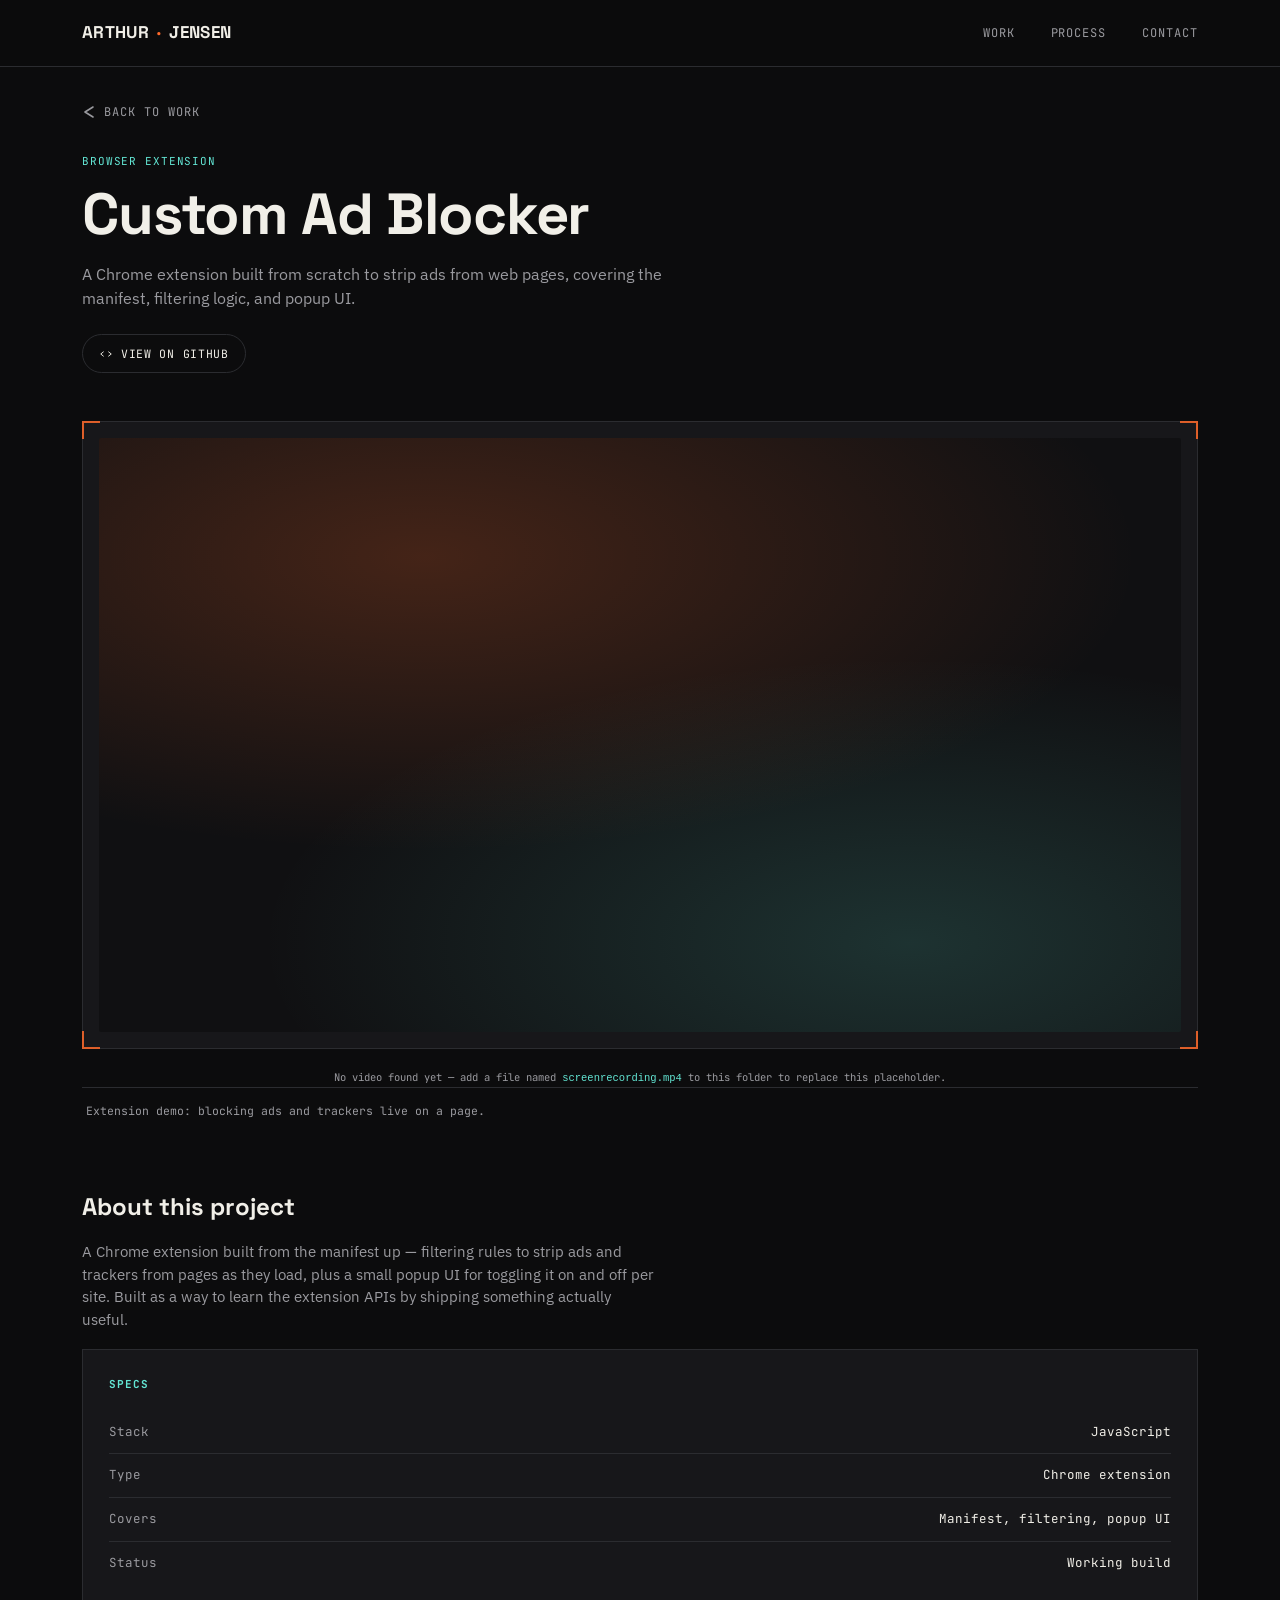
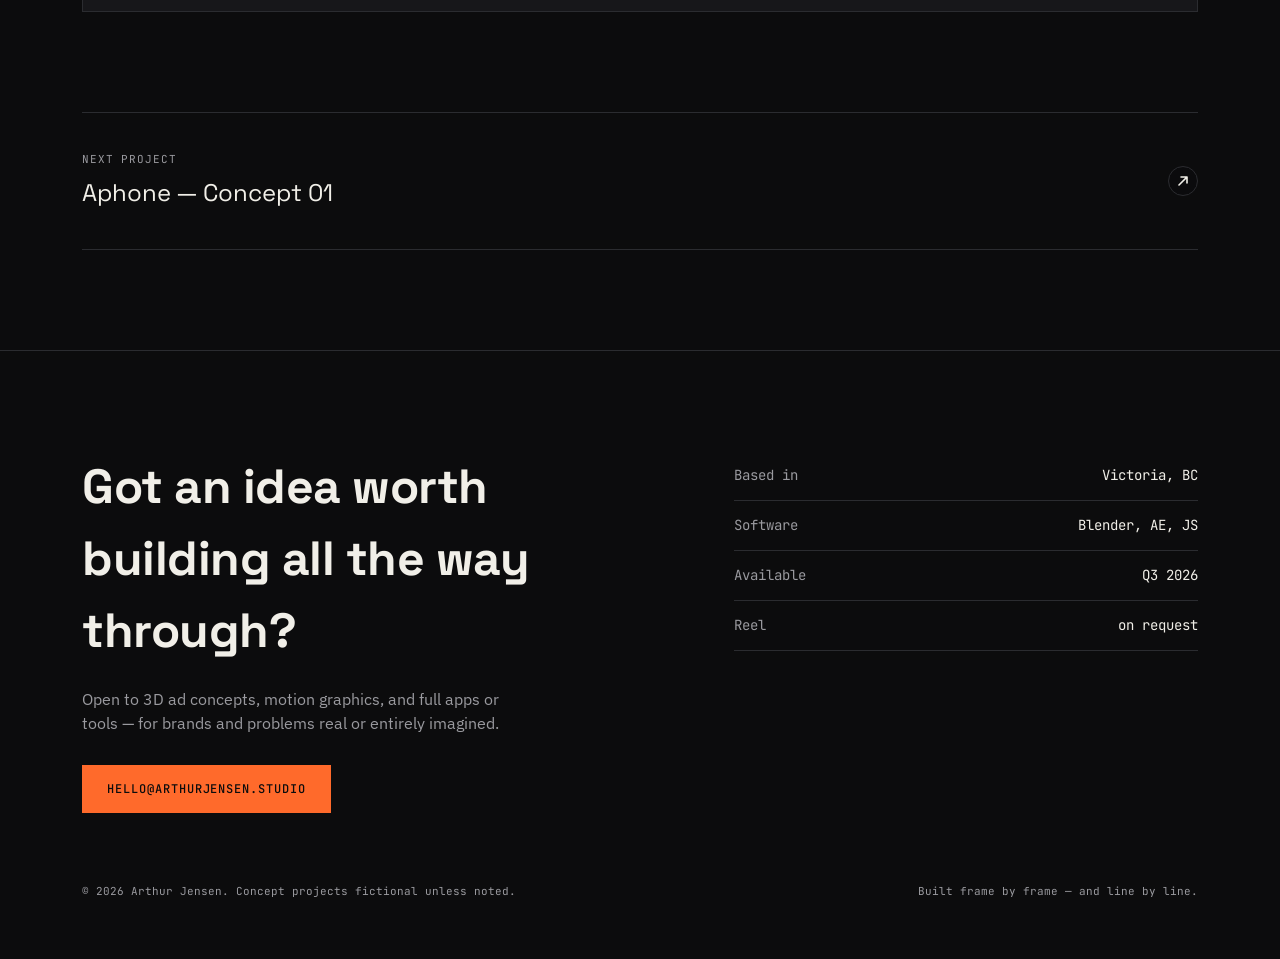
==== adblocker.html @ 3c368dd6 "Add files via upload" ====
<!DOCTYPE html>
<html lang="en">
<head>
<meta charset="UTF-8">
<meta name="viewport" content="width=device-width, initial-scale=1.0">
<title>Custom Ad Blocker — Arthur Jensen</title>
<link rel="preconnect" href="https://fonts.googleapis.com">
<link href="https://fonts.googleapis.com/css2?family=Space+Grotesk:wght@400;500;600;700&family=IBM+Plex+Sans:wght@400;500;600&family=JetBrains+Mono:wght@400;500&display=swap" rel="stylesheet">
<link rel="stylesheet" href="styles.css">
</head>
<body>

<header>
  <nav>
    <a href="index.html" class="logo">ARTHUR<span>·</span>JENSEN</a>
    <div class="navlinks">
      <a href="index.html#work">Work</a>
      <a href="index.html#process">Process</a>
      <a href="index.html#contact">Contact</a>
    </div>
  </nav>
</header>

<main class="wrap">
  <a class="back-link" href="index.html#work"><svg viewBox="0 0 14 14"><path d="M11 2 L3 7 L11 12" stroke="#9a9a9f" stroke-width="1.6" fill="none" stroke-linecap="round" stroke-linejoin="round"/></svg> Back to work</a>

  <div class="detail-head">
    <div class="card-tag">Browser extension</div>
    <h1>Custom Ad Blocker</h1>
    <p class="lede">A Chrome extension built from scratch to strip ads from web pages, covering the manifest, filtering logic, and popup UI.</p>
    <a class="repo-link" href="https://github.com/ArthurJensen/Adblocking-Extension" target="_blank" rel="noopener noreferrer">
      <svg viewBox="0 0 24 24" fill="none" stroke="currentColor" stroke-width="1.6"><path d="M8 8 L3 12 L8 16 M16 8 L21 12 L16 16"/></svg>
      View on GitHub
    </a>
  </div>

  <!-- VIDEO: to add your video, put a file named "screenrecording.mp4" in this same folder.
       This page will find it automatically and swap out the placeholder below.
       To use a video hosted elsewhere (e.g. Bunny Stream, Cloudflare R2) instead,
       just change the src="screenrecording.mp4" attribute on the <source> tag to your full video URL. -->
  <div class="hud video-frame">
    <div class="c2"></div>
    <div class="video-inner">
      <iframe src="https://player.vimeo.com/video/1206309788?badge=0&amp;autopause=0&amp;player_id=0&amp;app_id=58479"
        style="position:absolute;top:0;left:0;width:100%;height:100%;border:0;"
        frameborder="0"
        allow="autoplay; fullscreen; picture-in-picture; clipboard-write; encrypted-media; web-share"
        referrerpolicy="strict-origin-when-cross-origin"
        title="APHONE AD"></iframe>
    </div>
  </div>
  <script src="https://player.vimeo.com/api/player.js"></script>
        <p class="video-missing">No video found yet — add a file named <code>screenrecording.mp4</code> to this folder to replace this placeholder.</p>
      </div>
    </div>
  </div>
  <p class="video-caption">Extension demo: blocking ads and trackers live on a page.</p>
  <script>
    (function(){
      var v = document.getElementById('proj-video');
      var ph = document.getElementById('proj-placeholder');
      v.addEventListener('loadedmetadata', function(){ v.style.display = 'block'; ph.style.display = 'none'; });
      v.addEventListener('error', function(){ v.style.display = 'none'; ph.style.display = 'flex'; }, true);
    })();
  </script>

    <div class="detail-body">
      <h2>About this project</h2>
      <p>A Chrome extension built from the manifest up — filtering rules to strip ads and trackers from pages as they load, plus a small popup UI for toggling it on and off per site. Built as a way to learn the extension APIs by shipping something actually useful.</p>
    </div>
    <div class="spec-panel">
      <h3>Specs</h3>
      <ul class="spec-list">
          <li><span>Stack</span><span>JavaScript</span></li>
          <li><span>Type</span><span>Chrome extension</span></li>
          <li><span>Covers</span><span>Manifest, filtering, popup UI</span></li>
          <li><span>Status</span><span>Working build</span></li>
      </ul>
    </div>
  </div>

  <a class="next-project" href="aphone1.html">
    <div>
      <div class="label">Next project</div>
      <div class="title">Aphone — Concept 01</div>
    </div>
    <div class="card-arrow" style="position:static;"><svg width="14" height="14" viewBox="0 0 14 14"><path d="M3 11 L11 3 M5 3 H11 V9" stroke="#f1efe8" stroke-width="1.6" fill="none" stroke-linecap="round" stroke-linejoin="round"/></svg></div>
  </a>
</main>

<footer id="contact">
  <div class="wrap contact-grid">
    <div>
      <h2>Got an idea worth<br>building all the way through?</h2>
      <p>Open to 3D ad concepts, motion graphics, and full apps or tools — for brands and problems real or entirely imagined.</p>
      <a href="mailto:hello@arthurjensen.studio" class="btn btn-primary">hello@arthurjensen.studio</a>
    </div>
    <ul class="contact-list">
      <li><span>Based in</span><span>Victoria, BC</span></li>
      <li><span>Software</span><span>Blender, AE, JS</span></li>
      <li><span>Available</span><span>Q3 2026</span></li>
      <li><span>Reel</span><span>on request</span></li>
    </ul>
  </div>
  <div class="wrap foot-bottom">
    <span>© 2026 Arthur Jensen. Concept projects fictional unless noted.</span>
    <span>Built frame by frame — and line by line.</span>
  </div>
</footer>

</body>
</html>
---- styles.css ----
:root{
  --bg:        #0c0c0d;
  --panel:     #17171a;
  --panel-2:   #1f2023;
  --line:      #2b2c30;
  --ink:       #f1efe8;
  --ink-dim:   #9a9a9f;
  --amber:     #ff6a2b;
  --cyan:      #63e6d4;
  --font-display: 'Space Grotesk', sans-serif;
  --font-body: 'IBM Plex Sans', sans-serif;
  --font-mono: 'JetBrains Mono', monospace;
}

*{ margin:0; padding:0; box-sizing:border-box; }
html{ }

body{
  background:var(--bg);
  color:var(--ink);
  font-family:var(--font-body);
  line-height:1.5;
  overflow-x:hidden;
}

::selection{ background:var(--amber); color:#0c0c0d; }
a{ color:inherit; text-decoration:none; }
svg{ display:block; }

.wrap{ max-width:1180px; margin:0 auto; padding:0 32px; }

/* ---------- HUD / signature frame ---------- */
.hud{ position:relative; border:1px solid var(--line); }
.hud::before, .hud::after,
.hud .c2::before, .hud .c2::after{
  content:''; position:absolute; width:16px; height:16px;
  border-color:var(--amber); border-style:solid; opacity:.85;
}
.hud::before{ top:-1px; left:-1px; border-width:2px 0 0 2px; }
.hud::after{ top:-1px; right:-1px; border-width:2px 2px 0 0; }
.hud .c2::before{ bottom:-1px; left:-1px; border-width:0 0 2px 2px; }
.hud .c2::after{ bottom:-1px; right:-1px; border-width:0 2px 2px 0; }

/* ---------- Nav ---------- */
header{
  position:sticky; top:0; z-index:50;
  background:rgba(12,12,13,.86);
  backdrop-filter:blur(10px);
  border-bottom:1px solid var(--line);
}
nav{
  display:flex; align-items:center; justify-content:space-between;
  padding:20px 32px;
  max-width:1180px; margin:0 auto;
}
.logo{
  font-family:var(--font-display); font-weight:700;
  font-size:17px; letter-spacing:.02em;
  display:flex; align-items:center; gap:8px;
}
.logo span{ color:var(--amber); }
.navlinks{ display:flex; gap:36px; font-family:var(--font-mono); font-size:12px; text-transform:uppercase; letter-spacing:.08em; }
.navlinks a{ color:var(--ink-dim); transition:color .2s; position:relative; }
.navlinks a:hover{ color:var(--ink); }
a:focus-visible, button:focus-visible{ outline:2px solid var(--cyan); outline-offset:3px; }

/* ---------- Hero ---------- */
.hero{ padding:100px 0 80px; position:relative; }
.hero-grid{ display:grid; grid-template-columns:1.1fr .9fr; gap:56px; align-items:center; }
.eyebrow{
  font-family:var(--font-mono); font-size:12px; color:var(--cyan);
  letter-spacing:.12em; text-transform:uppercase; margin-bottom:22px;
  display:flex; align-items:center; gap:10px;
}
.eyebrow::before{ content:''; width:7px; height:7px; border-radius:50%; background:var(--cyan); box-shadow:0 0 10px var(--cyan); }
h1{
  font-family:var(--font-display); font-weight:700;
  font-size:clamp(40px, 5.6vw, 76px);
  line-height:1.02; letter-spacing:-.02em;
  margin-bottom:26px;
}
h1 em{ font-style:normal; color:transparent; -webkit-text-stroke:1.5px var(--ink); }
.hero p.lede{ font-size:17px; color:var(--ink-dim); max-width:48ch; margin-bottom:34px; }
.hero-ctas{ display:flex; gap:16px; }
.btn{
  font-family:var(--font-mono); font-size:12px; text-transform:uppercase; letter-spacing:.08em;
  padding:14px 24px; border:1px solid var(--line); transition:all .2s;
  display:inline-block; cursor:pointer; background:none; color:inherit;
}
.btn-primary{ background:var(--amber); border-color:var(--amber); color:#0c0c0d; font-weight:500; }
.btn-primary:hover{ background:#ff8452; border-color:#ff8452; }
.btn-ghost{ color:var(--ink-dim); }
.btn-ghost:hover{ color:var(--ink); border-color:var(--ink-dim); }

.viewport{ aspect-ratio:4/5; padding:18px; background:var(--panel); }
.viewport-inner{
  height:100%; position:relative; overflow:hidden;
  background:
    radial-gradient(ellipse 120% 90% at 30% 20%, rgba(255,106,43,.35), transparent 55%),
    radial-gradient(ellipse 100% 80% at 75% 85%, rgba(99,230,212,.22), transparent 60%),
    #101012;
  display:flex; align-items:center; justify-content:center;
}
.hero-phone{
  width:44%; height:72%; border-radius:26px; position:relative;
  background:linear-gradient(160deg,#3a3a3d,#111112);
  box-shadow:0 40px 90px -20px rgba(255,106,43,.4);
}
.hero-phone::after{
  content:''; position:absolute; inset:5%; border-radius:18px;
  background:radial-gradient(circle at 32% 24%, #fff 0%, #ffb98c 10%, #ff6a2b 38%, #3c1806 78%, #0c0c0d 100%);
}
.viewport .hud-row{
  position:absolute; left:14px; right:14px; top:12px;
  display:flex; justify-content:space-between;
  font-family:var(--font-mono); font-size:10px; color:var(--ink-dim); letter-spacing:.05em;
}
.viewport .hud-row.bottom{ top:auto; bottom:12px; }
.rec-dot{ width:6px; height:6px; border-radius:50%; background:#ff4747; display:inline-block; margin-right:6px; box-shadow:0 0 6px #ff4747; }

/* ---------- section headers ---------- */
.section-head{
  display:flex; align-items:baseline; justify-content:space-between;
  margin-bottom:44px; padding-top:100px; border-top:1px solid var(--line);
  gap:24px; flex-wrap:wrap;
}
.section-head h2{ font-family:var(--font-display); font-weight:700; font-size:clamp(28px,3.4vw,42px); letter-spacing:-.01em; }
.section-num{ font-family:var(--font-mono); color:var(--ink-dim); font-size:13px; }

/* ---------- Work grid ---------- */
.work-grid{ display:grid; grid-template-columns:repeat(2,1fr); gap:28px; }
@media(max-width:820px){ .work-grid{ grid-template-columns:1fr; } .hero-grid{ grid-template-columns:1fr; } }

.card{ background:var(--panel); border:1px solid var(--line); overflow:hidden; transition:transform .35s ease, border-color .35s ease; display:block; }
.card:hover{ transform:translateY(-4px); border-color:#3c3d42; }
.card:hover .card-title{ color:var(--amber); }
.card-title{ transition:color .2s; }

.card-render{ aspect-ratio:16/11; position:relative; overflow:hidden; display:flex; align-items:center; justify-content:center; }
.card-render .hud-row{
  position:absolute; left:12px; right:12px; top:10px; bottom:auto;
  display:flex; justify-content:space-between;
  font-family:var(--font-mono); font-size:9.5px; color:rgba(241,239,232,.7); letter-spacing:.04em;
  z-index:2;
}
.card-body{ padding:22px 24px 26px; }
.card-tag{ font-family:var(--font-mono); font-size:11px; color:var(--cyan); text-transform:uppercase; letter-spacing:.08em; margin-bottom:10px; }
.card-title{ font-family:var(--font-display); font-weight:600; font-size:21px; margin-bottom:10px; display:flex; align-items:center; gap:10px; flex-wrap:wrap; }
.blender-badge{
  display:inline-flex; align-items:center; gap:5px;
  padding:3px 9px; border:1px solid var(--line); border-radius:20px;
  font-family:var(--font-mono); font-size:9.5px; color:var(--ink-dim);
  text-transform:uppercase; letter-spacing:.05em;
}
.blender-badge svg{ width:11px; height:11px; flex-shrink:0; }
.card-desc{ color:var(--ink-dim); font-size:14px; margin-bottom:18px; }
.card-meta{
  display:flex; flex-wrap:wrap; gap:8px 16px;
  font-family:var(--font-mono); font-size:10.5px; color:var(--ink-dim);
  border-top:1px solid var(--line); padding-top:14px;
}
.card-meta b{ color:var(--ink); font-weight:500; }
.card-arrow{
  position:absolute; right:14px; bottom:14px; width:30px; height:30px; border-radius:50%;
  background:rgba(12,12,13,.6); border:1px solid var(--line);
  display:flex; align-items:center; justify-content:center; z-index:3;
  transition:background .2s, border-color .2s;
}
.card:hover .card-arrow{ background:var(--amber); border-color:var(--amber); }
.card:hover .card-arrow svg path{ stroke:#0c0c0d; }

/* --- background washes per card --- */
.r1{ background: radial-gradient(ellipse 90% 70% at 25% 15%, rgba(99,230,212,.3), transparent 60%), #101012; }
.r2{ background: radial-gradient(circle at 70% 30%, rgba(255,106,43,.28), transparent 55%), #101012; }
.r3{ background: radial-gradient(ellipse 100% 70% at 50% 90%, rgba(255,106,43,.22), transparent 60%), #101012; }
.r4{ background: radial-gradient(circle at 30% 75%, rgba(99,230,212,.25), transparent 55%), #101012; }
.r5{ background: radial-gradient(ellipse 90% 60% at 60% 20%, rgba(255,106,43,.25), transparent 55%), #101012; }
.r6{ background: radial-gradient(ellipse 100% 70% at 40% 85%, rgba(99,230,212,.22), transparent 60%), #101012; }
.r7{ background: radial-gradient(ellipse 90% 70% at 70% 80%, rgba(255,106,43,.2), transparent 55%), #101012; }
.r8{ background: radial-gradient(ellipse 90% 70% at 30% 25%, rgba(99,230,212,.28), transparent 55%), #101012; }

/* phone-ad shapes */
.phone{ width:32%; height:68%; border-radius:24px; position:relative; box-shadow:0 30px 70px -18px rgba(0,0,0,.6); }
.phone::after{ content:''; position:absolute; inset:6%; border-radius:16px; }
.p1{ background:linear-gradient(160deg,#3a3a3d,#111112); }
.p1::after{ background:radial-gradient(circle at 32% 24%, #eafffb, #63e6d4 30%, #0d6b5c 70%, #04211c 100%); }
.p2{ background:linear-gradient(160deg,#4a4a4d,#141415); }
.p2::after{ background:radial-gradient(circle at 32% 24%, #fff, #ffb98c 24%, #ff6a2b 55%, #401a08 100%); }
.p3{ background:linear-gradient(160deg,#2c2c2f,#0c0c0d); }
.p3::after{ background:linear-gradient(200deg,#e9e6dc,#8f8a7c 45%,#2c281f 100%); }

/* logos practice grid */
.logo-grid{ display:grid; grid-template-columns:repeat(3,1fr); gap:14px; padding:0 20%; width:100%; }
.logo-mark{ aspect-ratio:1; display:flex; align-items:center; justify-content:center; background:var(--panel-2); border:1px solid var(--line); }
.logo-mark svg{ width:46%; height:46%; }

/* jensentech mark */
.brand-mark{ width:34%; }

/* app mockups */
.app-frame{ width:38%; height:76%; border-radius:22px; background:#101012; border:1px solid #2b2c30; padding:10px; display:flex; flex-direction:column; gap:8px; }
.app-frame .bar{ height:5px; width:36%; background:#2b2c30; border-radius:3px; margin:0 auto; }
.app-screen{ flex:1; border-radius:12px; background:linear-gradient(165deg,#161719,#0d0e10); position:relative; overflow:hidden; display:flex; align-items:center; justify-content:center; }

.browser-frame{ width:66%; aspect-ratio:16/10; border-radius:10px; background:#101012; border:1px solid #2b2c30; overflow:hidden; }
.browser-top{ display:flex; align-items:center; gap:6px; padding:8px 10px; border-bottom:1px solid #2b2c30; }
.browser-dot{ width:7px; height:7px; border-radius:50%; background:#3a3b3f; }
.browser-url{ flex:1; height:14px; margin-left:8px; border-radius:4px; background:#1f2023; }
.browser-body{ height:calc(100% - 34px); display:flex; align-items:center; justify-content:center; }

.curr-row{ display:flex; align-items:center; gap:14px; font-family:var(--font-mono); }
.curr-box{ background:#1f2023; border:1px solid #2b2c30; padding:10px 16px; border-radius:8px; font-size:13px; color:var(--ink); min-width:64px; text-align:center; }

/* ---------- Process ---------- */
.process{ display:grid; grid-template-columns:repeat(4,1fr); gap:1px; background:var(--line); border:1px solid var(--line); }
@media(max-width:820px){ .process{ grid-template-columns:1fr 1fr; } }
.step{ background:var(--bg); padding:30px 26px; }
.step-num{ font-family:var(--font-mono); color:var(--amber); font-size:12px; margin-bottom:18px; }
.step h3{ font-family:var(--font-display); font-size:18px; margin-bottom:10px; }
.step p{ font-size:13.5px; color:var(--ink-dim); }

/* ---------- Footer / contact ---------- */
footer{ padding:100px 0 60px; border-top:1px solid var(--line); margin-top:100px; }
.contact-grid{ display:grid; grid-template-columns:1.3fr 1fr; gap:48px; align-items:start; }
@media(max-width:820px){ .contact-grid{ grid-template-columns:1fr; } }
footer h2{ font-family:var(--font-display); font-weight:700; font-size:clamp(30px,4vw,48px); letter-spacing:-.01em; margin-bottom:20px; }
footer p{ color:var(--ink-dim); max-width:44ch; margin-bottom:30px; }
.contact-list{ font-family:var(--font-mono); font-size:14px; }
.contact-list li{ list-style:none; padding:14px 0; border-bottom:1px solid var(--line); display:flex; justify-content:space-between; gap:16px; }
.contact-list li span:first-child{ color:var(--ink-dim); }
.foot-bottom{ margin-top:70px; display:flex; justify-content:space-between; font-family:var(--font-mono); font-size:11px; color:var(--ink-dim); flex-wrap:wrap; gap:10px; }

/* ---------- Project detail page ---------- */
.back-link{
  display:inline-flex; align-items:center; gap:8px;
  font-family:var(--font-mono); font-size:12px; text-transform:uppercase; letter-spacing:.08em;
  color:var(--ink-dim); margin:36px 0 0;
}
.back-link:hover{ color:var(--ink); }
.back-link svg{ width:14px; height:14px; }

.detail-head{ padding:28px 0 48px; }
.detail-head .card-tag{ margin-bottom:16px; }
.detail-head h1{ font-size:clamp(34px,5vw,58px); margin-bottom:18px; }
.detail-head p.lede{ font-size:16px; color:var(--ink-dim); max-width:60ch; margin-bottom:24px; }
.repo-link{
  display:inline-flex; align-items:center; gap:8px;
  padding:10px 16px; border:1px solid var(--line); border-radius:20px;
  font-family:var(--font-mono); font-size:11.5px; color:var(--ink);
  text-transform:uppercase; letter-spacing:.06em;
  transition:border-color .2s, color .2s, background .2s;
}
.repo-link:hover{ border-color:var(--amber); color:var(--amber); background:rgba(255,106,43,.06); }
.repo-link svg{ width:14px; height:14px; flex-shrink:0; }

/* video viewport */
.video-frame{ aspect-ratio:16/9; padding:16px; background:var(--panel); margin-bottom:20px; }
.video-inner{
  height:100%; position:relative; overflow:hidden; border-radius:2px;
  background:
    radial-gradient(ellipse 120% 90% at 30% 20%, rgba(255,106,43,.22), transparent 55%),
    radial-gradient(ellipse 100% 80% at 75% 85%, rgba(99,230,212,.16), transparent 60%),
    #101012;
  display:flex; align-items:center; justify-content:center;
}
.video-inner video{ width:100%; height:100%; object-fit:cover; display:none; }
.video-placeholder{ position:absolute; inset:0; display:flex; flex-direction:column; align-items:center; justify-content:center; }
.video-missing{
  margin-top:18px; font-family:var(--font-mono); font-size:10.5px; color:var(--ink-dim);
  text-align:center; padding:0 30px; line-height:1.6;
}
.video-missing code{ color:var(--cyan); }
.play-btn{
  width:76px; height:76px; border-radius:50%;
  background:rgba(241,239,232,.06); border:1.5px solid rgba(241,239,232,.35);
  display:flex; align-items:center; justify-content:center;
  cursor:pointer; transition:background .2s, border-color .2s, transform .2s;
}
.play-btn:hover{ background:var(--amber); border-color:var(--amber); transform:scale(1.06); }
.play-btn svg{ margin-left:4px; }
.play-btn:hover svg path{ fill:#0c0c0d; }
.video-inner .hud-row{
  position:absolute; left:16px; right:16px; top:14px;
  display:flex; justify-content:space-between;
  font-family:var(--font-mono); font-size:10px; color:var(--ink-dim); letter-spacing:.05em;
  z-index:2;
}
.scrub-bar{
  position:absolute; left:16px; right:16px; bottom:14px;
  display:flex; align-items:center; gap:12px;
  font-family:var(--font-mono); font-size:10px; color:var(--ink-dim);
}
.scrub-track{ flex:1; height:3px; background:rgba(241,239,232,.15); position:relative; }
.scrub-track::before{ content:''; position:absolute; left:0; top:0; height:100%; width:0%; background:var(--amber); }
.video-caption{
  font-family:var(--font-mono); font-size:11.5px; color:var(--ink-dim);
  padding:0 4px; margin-bottom:70px; border-top:1px solid var(--line); padding-top:14px;
}

.detail-grid{ display:grid; grid-template-columns:1.6fr 1fr; gap:56px; align-items:start; }
@media(max-width:820px){ .detail-grid{ grid-template-columns:1fr; } }
.detail-body h2{ font-family:var(--font-display); font-size:24px; margin-bottom:16px; }
.detail-body p{ color:var(--ink-dim); font-size:15px; margin-bottom:18px; max-width:64ch; }

.spec-panel{ background:var(--panel); border:1px solid var(--line); padding:26px; }
.spec-panel h3{ font-family:var(--font-mono); font-size:11px; text-transform:uppercase; letter-spacing:.08em; color:var(--cyan); margin-bottom:18px; }
.spec-list li{ list-style:none; display:flex; justify-content:space-between; padding:12px 0; border-bottom:1px solid var(--line); font-family:var(--font-mono); font-size:12.5px; gap:12px; }
.spec-list li:last-child{ border-bottom:none; }
.spec-list li span:first-child{ color:var(--ink-dim); }
.spec-list li span:last-child{ color:var(--ink); text-align:right; }

.next-project{
  margin-top:100px; padding:38px 0; border-top:1px solid var(--line); border-bottom:1px solid var(--line);
  display:flex; align-items:center; justify-content:space-between; gap:20px; flex-wrap:wrap;
}
.next-project .label{ font-family:var(--font-mono); font-size:11px; color:var(--ink-dim); text-transform:uppercase; letter-spacing:.08em; margin-bottom:8px; }
.next-project .title{ font-family:var(--font-display); font-size:24px; }
.next-project:hover .title{ color:var(--amber); }

@media (prefers-reduced-motion: reduce){
  html{ scroll-behavior:auto; }
  .card, a{ transition:none !important; }
}
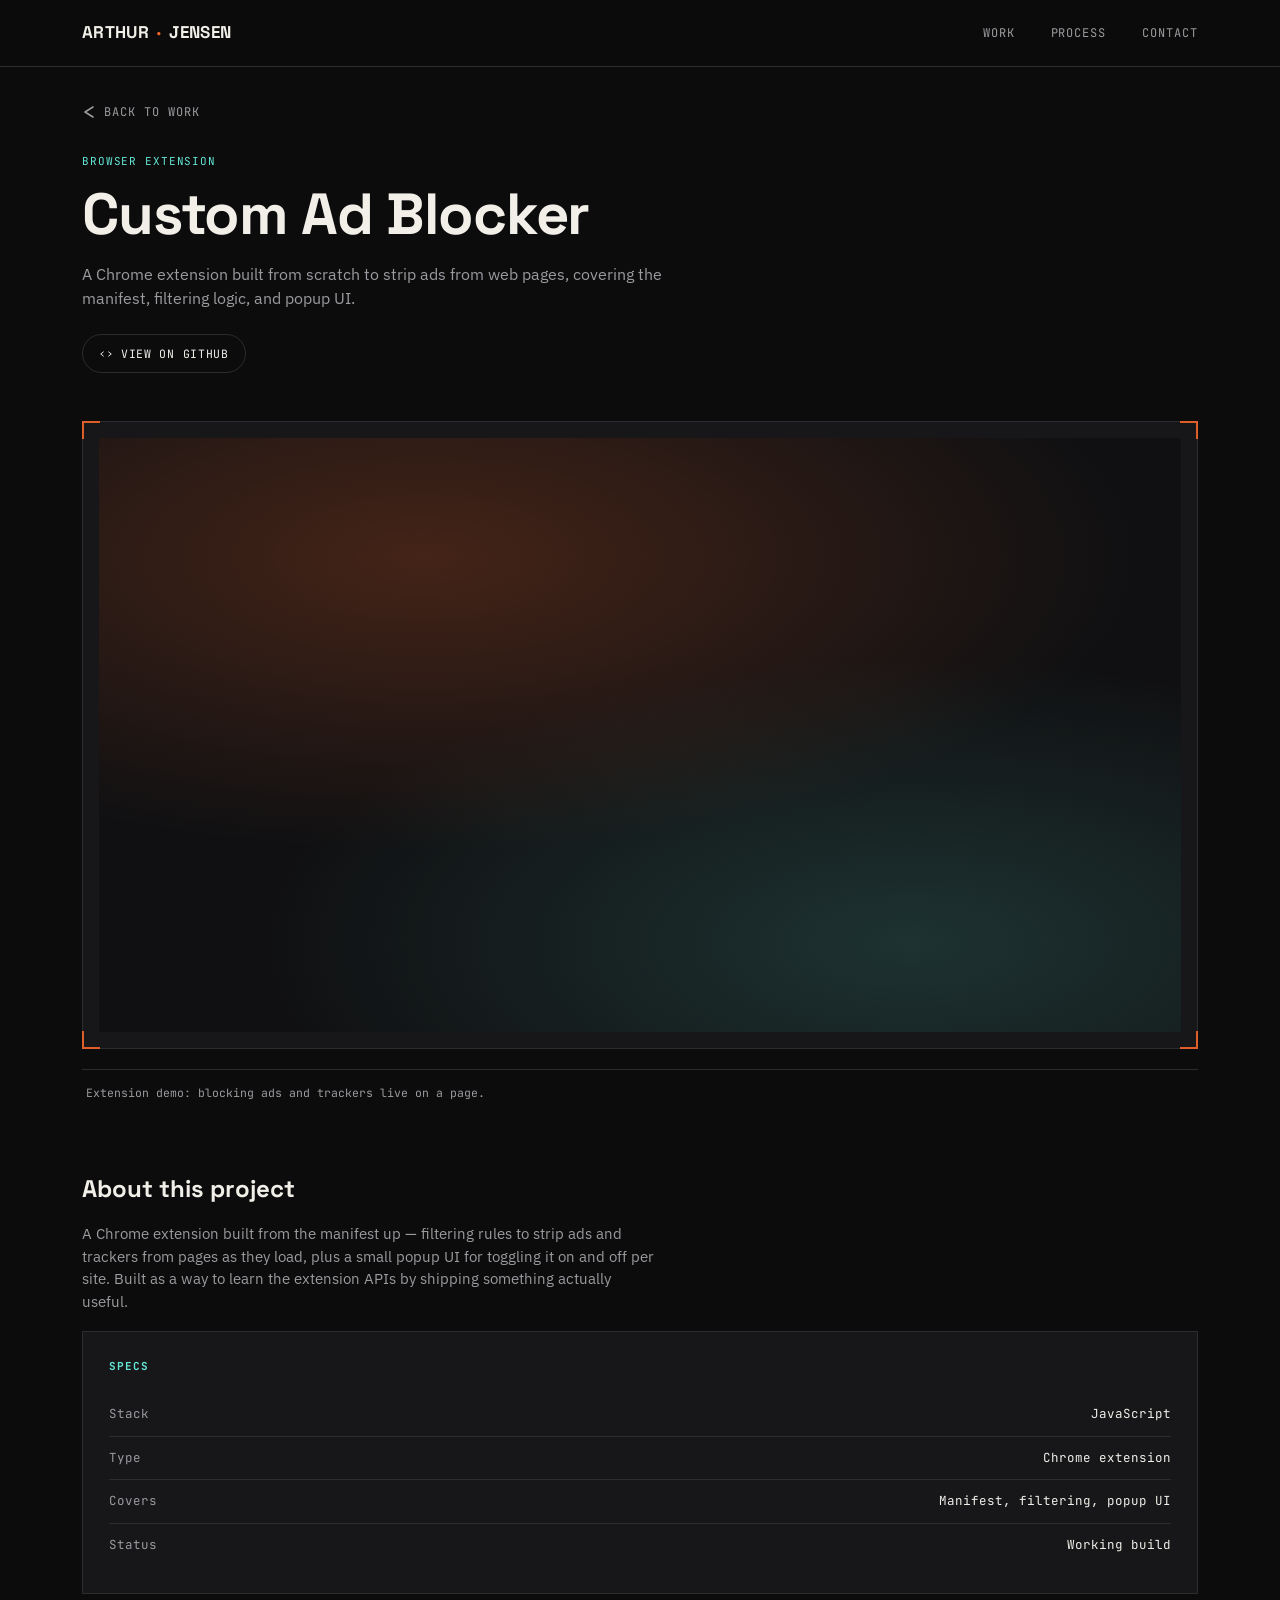
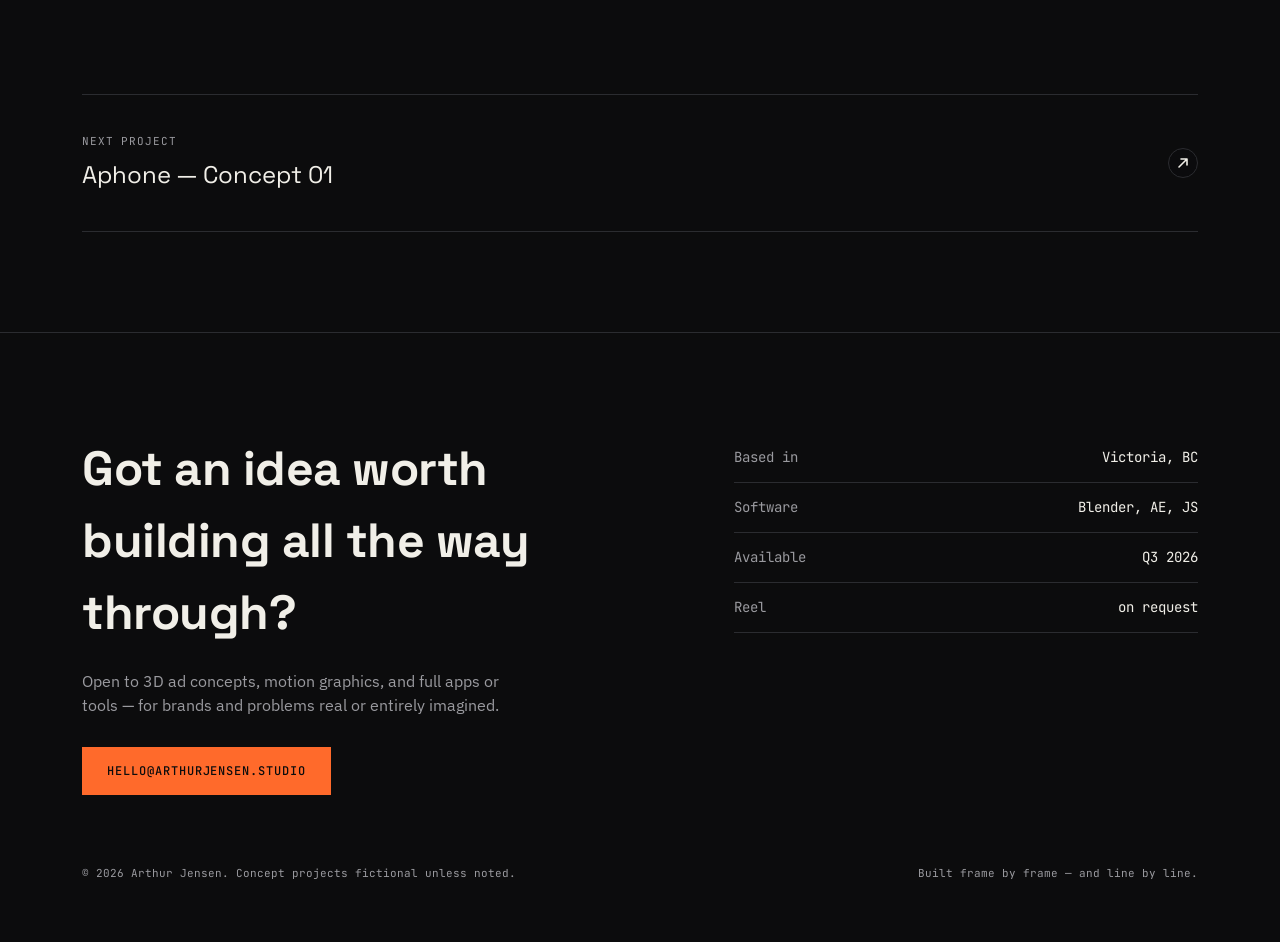
==== commit b2a5bcb4: "Remove video placeholder and loading script Removed placeholder video message and associated script " ====
--- a/adblocker.html
+++ b/adblocker.html
@@ -50,21 +50,12 @@
     </div>
   </div>
   <script src="https://player.vimeo.com/api/player.js"></script>
-        <p class="video-missing">No video found yet — add a file named <code>screenrecording.mp4</code> to this folder to replace this placeholder.</p>
       </div>
     </div>
   </div>
   <p class="video-caption">Extension demo: blocking ads and trackers live on a page.</p>
-  <script>
-    (function(){
-      var v = document.getElementById('proj-video');
-      var ph = document.getElementById('proj-placeholder');
-      v.addEventListener('loadedmetadata', function(){ v.style.display = 'block'; ph.style.display = 'none'; });
-      v.addEventListener('error', function(){ v.style.display = 'none'; ph.style.display = 'flex'; }, true);
-    })();
-  </script>
-
-    <div class="detail-body">
+ 
+  <div class="detail-body">
       <h2>About this project</h2>
       <p>A Chrome extension built from the manifest up — filtering rules to strip ads and trackers from pages as they load, plus a small popup UI for toggling it on and off per site. Built as a way to learn the extension APIs by shipping something actually useful.</p>
     </div>
